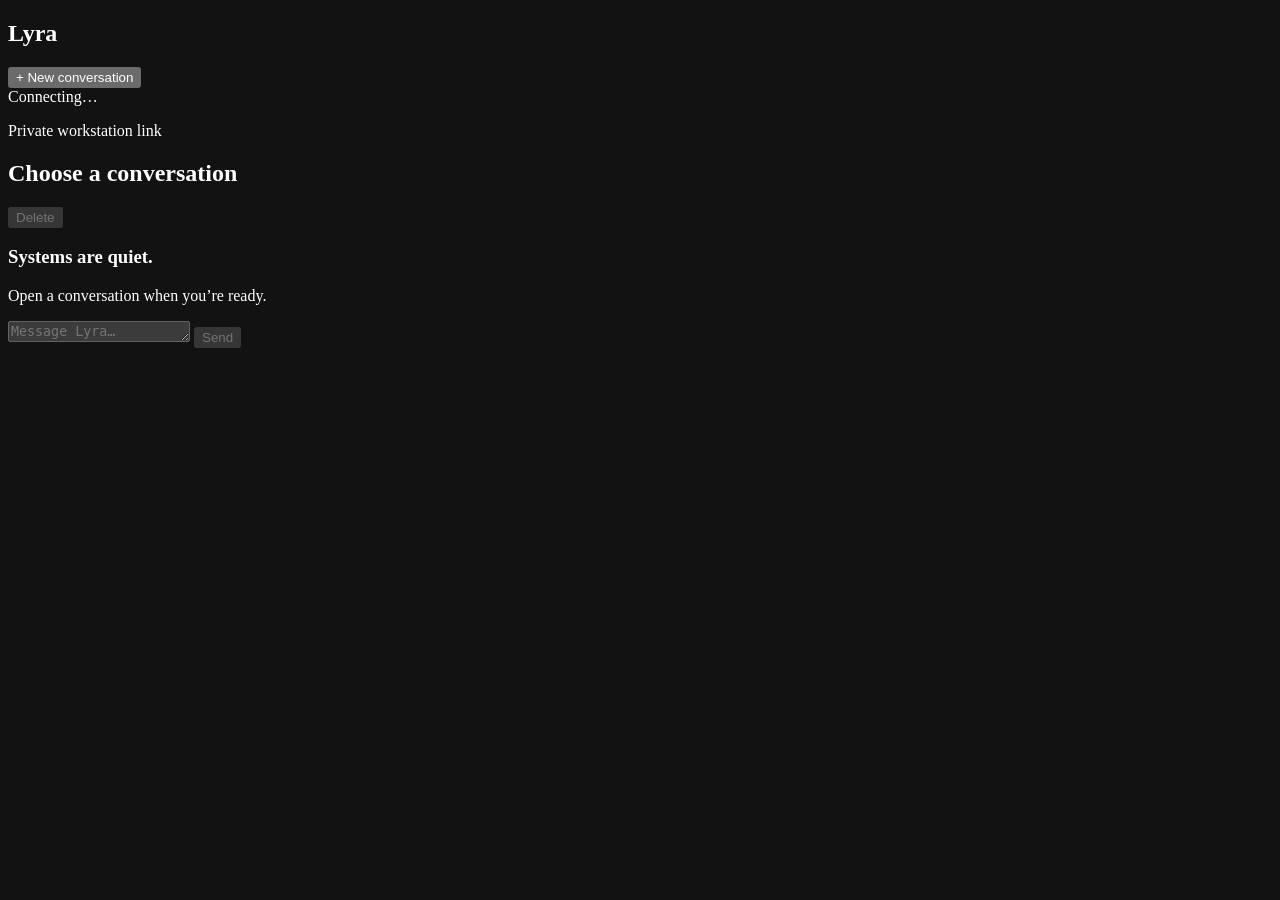
==== lyra/web_static/index.html @ b5935c95 "W4.5: implement loopback web chat" ====
<!doctype html>
<html lang="en">
  <head>
    <meta charset="utf-8">
    <meta name="viewport" content="width=device-width, initial-scale=1">
    <meta name="color-scheme" content="dark">
    <title>Lyra</title>
    <link rel="stylesheet" href="/app.css">
  </head>
  <body>
    <div class="shell">
      <aside>
        <div class="brand"><span class="pulse"></span><h1>Lyra</h1></div>
        <button id="new-session" class="new-session">+ New conversation</button>
        <nav id="sessions" aria-label="Conversations"></nav>
        <div id="connection" class="connection">Connecting…</div>
      </aside>
      <main>
        <header>
          <div>
            <p class="eyebrow">Private workstation link</p>
            <h2 id="session-title">Choose a conversation</h2>
          </div>
          <button id="delete-session" class="icon-button" title="Delete conversation" disabled>Delete</button>
        </header>
        <section id="messages" class="messages" aria-live="polite">
          <div class="empty">
            <div class="orb"></div>
            <h3>Systems are quiet.</h3>
            <p>Open a conversation when you’re ready.</p>
          </div>
        </section>
        <form id="composer">
          <textarea id="prompt" rows="1" placeholder="Message Lyra…" disabled></textarea>
          <button id="send" type="submit" disabled>Send</button>
        </form>
      </main>
    </div>
    <script src="/app.js" defer></script>
  </body>
</html>
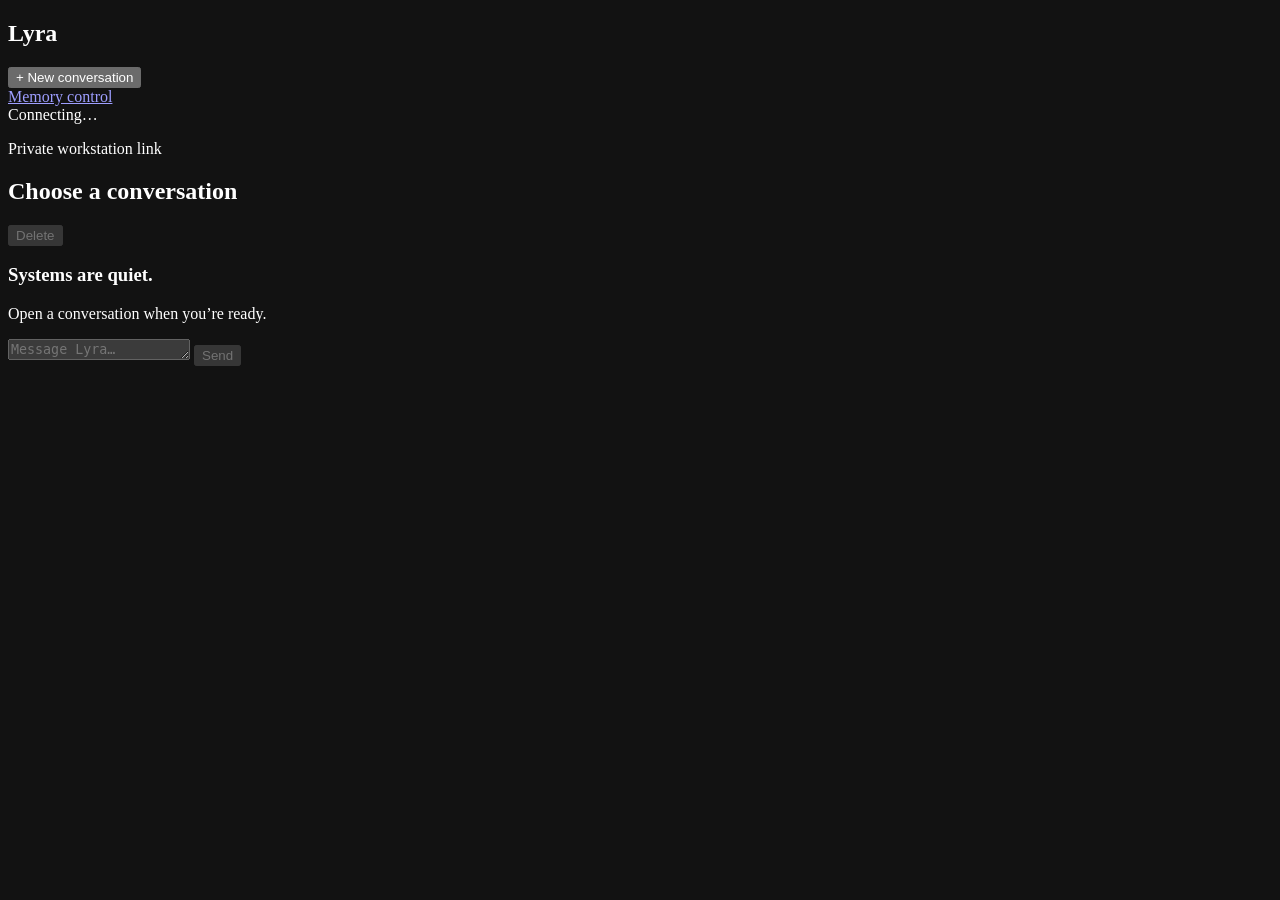
==== commit 681d5d28: "W6.1: add memory and observation control center" ====
--- a/lyra/web_static/index.html
+++ b/lyra/web_static/index.html
@@ -13,6 +13,7 @@
         <div class="brand"><span class="pulse"></span><h1>Lyra</h1></div>
         <button id="new-session" class="new-session">+ New conversation</button>
         <nav id="sessions" aria-label="Conversations"></nav>
+        <a class="control-link" href="/control">Memory control</a>
         <div id="connection" class="connection">Connecting…</div>
       </aside>
       <main>
